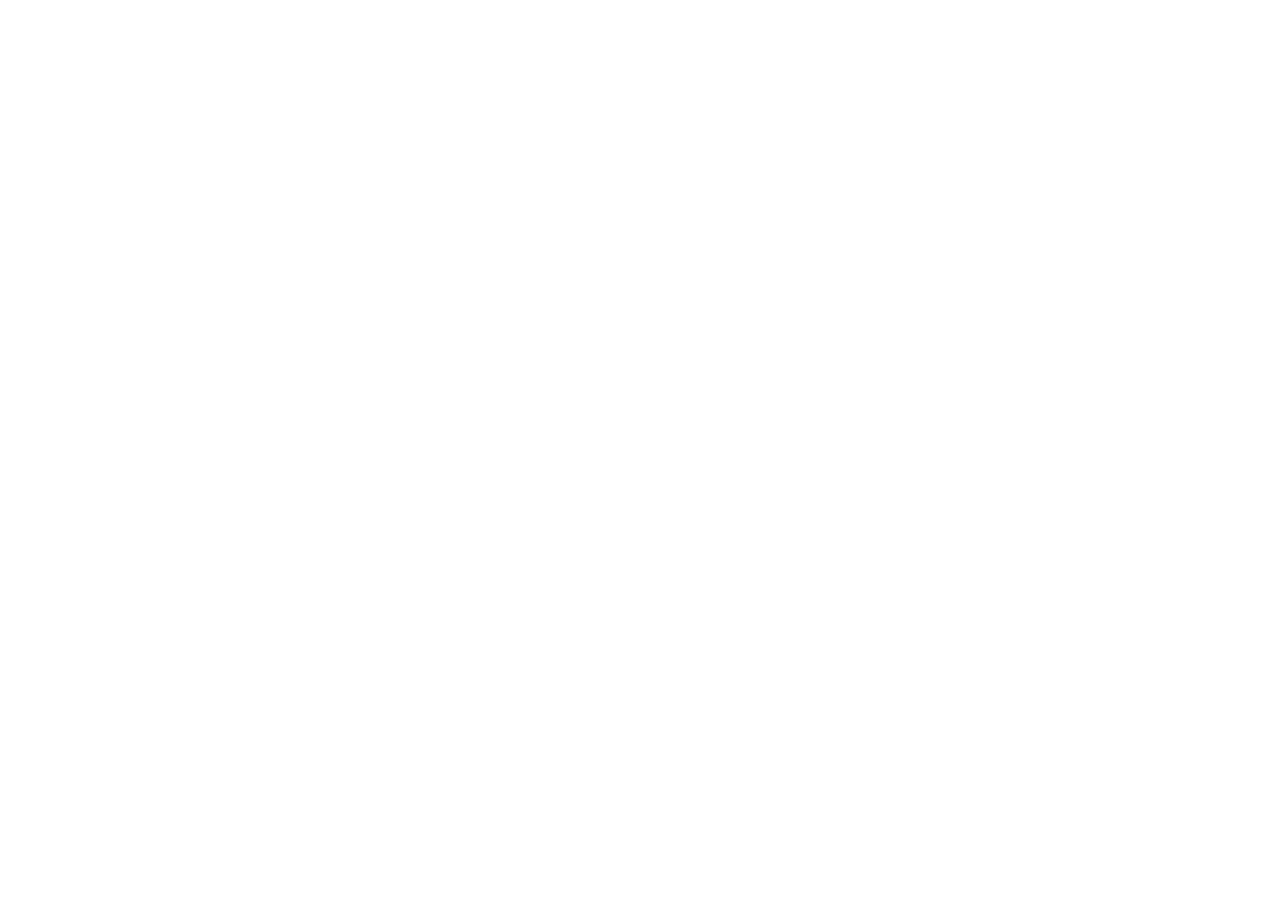
==== pizza.html @ b2aea357 "create css link on the file" ====
<!doctype html>
<html lang="en">
  <head>
    <title>Title</title>
    <meta charset="utf-8">
    <meta name="viewport" content="width=device-width, initial-scale=1, shrink-to-fit=no">
    <meta name="descripton" content ="a simple html file">
    <meta name="author" content ="Fridah Joy Namudu">
    <!--bootstrap css-->
   <link href="css/bootstrap.css" rel="stylesheet" type="text/css">
    <link href="css/styles.css" rel="stylesheet" type="text/css">
    <script
    src="https://code.jquery.com/jquery-3.5.1.js"
    integrity="sha256-QWo7LDvxbWT2tbbQ97B53yJnYU3WhH/C8ycbRAkjPDc="
    crossorigin="anonymous"></script>  
    <script src="js/scripts.js"></script>

    


     </head>
  <body>
      
    
  </body>
</html>
---- css/styles.css ----

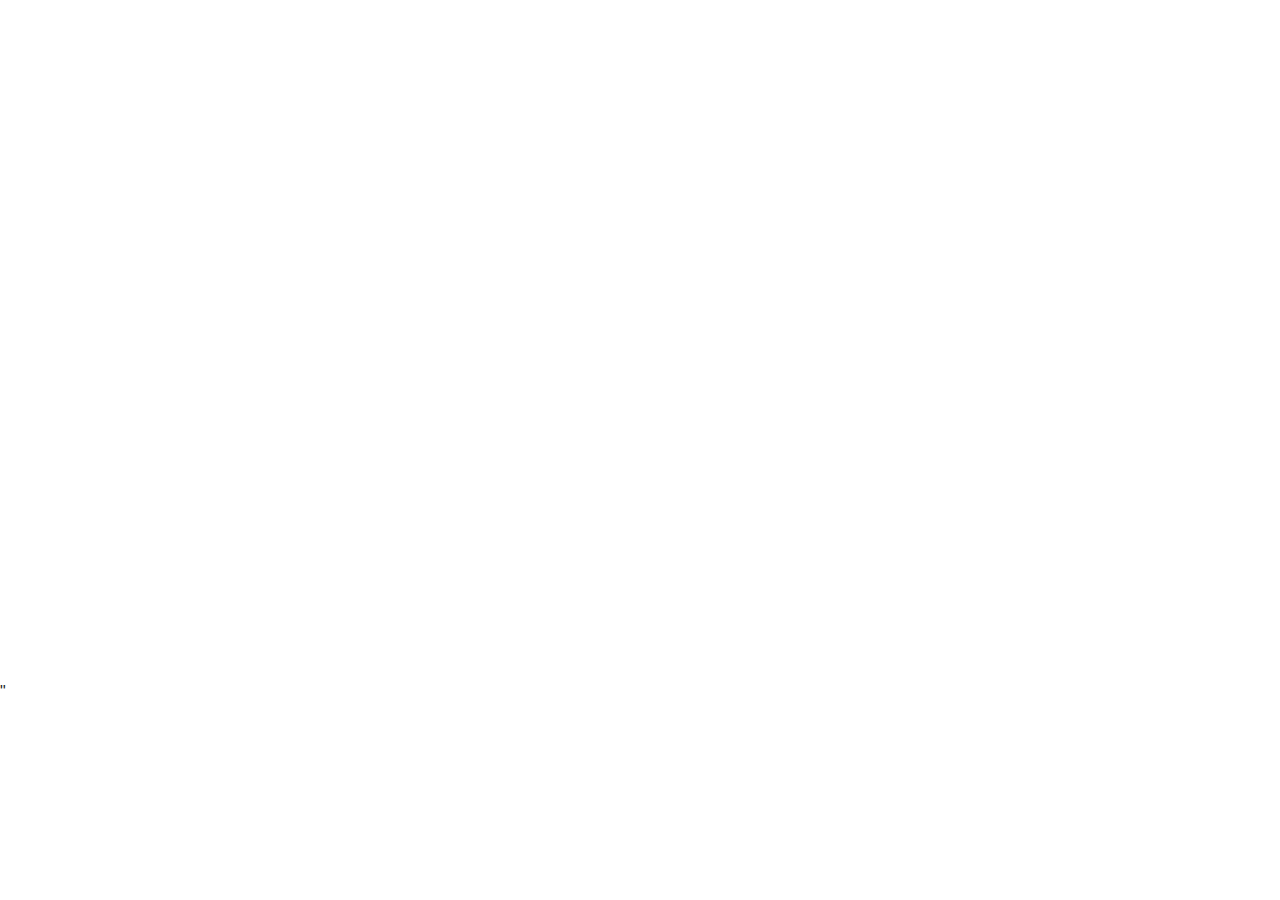
==== commit 365b25c3: "create a js link on the file" ====
--- a/pizza.html
+++ b/pizza.html
@@ -14,12 +14,15 @@
     integrity="sha256-QWo7LDvxbWT2tbbQ97B53yJnYU3WhH/C8ycbRAkjPDc="
     crossorigin="anonymous"></script>  
     <script src="js/scripts.js"></script>
-
-    
-
-
-     </head>
+  </head>
   <body>
+      <div class ="container-fluid">
+          <div class ="section1">
+            <h1>WELCOME TO<br> <div class="text">ISSAPIZZA </div></h1>
+            <p>WHERE WE OFFER THE MOST DELICIOUS PIZZA.</p>
+          </div>
+          
+      </div>"
       
     
   </body>
--- a/css/styles.css
+++ b/css/styles.css
@@ -1,2 +1,18 @@
-
-  +*{
+    overflow-x: hidden;
+}
+.section1{ 
+    text-align: center;
+    font-size-adjust:auto;
+    color:white;
+    background: url('../img/bg.jpg');
+    background-size: cover;
+    height:680px;
+    padding: 2rem;
+}
+.text{
+    font-size: 100px;
+    font-family: cursive;
+    font-weight: bold;
+    font-style: italic;
+}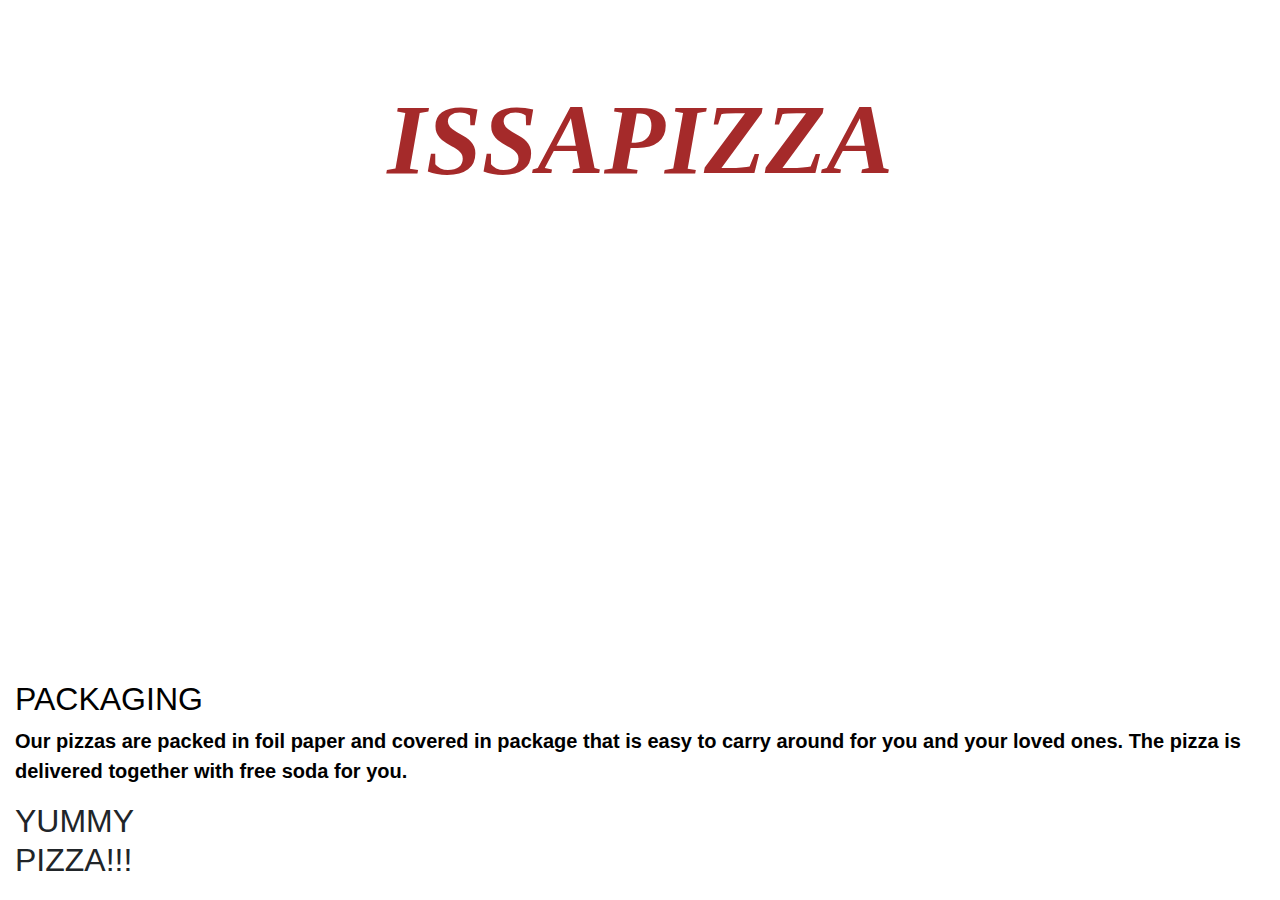
==== commit 0782ccf5: "class section1 to the file" ====
--- a/pizza.html
+++ b/pizza.html
@@ -19,10 +19,27 @@
       <div class ="container-fluid">
           <div class ="section1">
             <h1>WELCOME TO<br> <div class="text">ISSAPIZZA </div></h1>
-            <p>WHERE WE OFFER THE MOST DELICIOUS PIZZA.</p>
+            <h2>WHERE WE OFFER THE MOST DELICIOUS PIZZA.</h2>
+            <div class ="firstparagraph">
+            <p>Choose Issapizza for the most delicious pizza.The pizza dough is produced in-house daily and the reason why the
+              taste is unbelievable.
+            </p>
+            <p>We offer a variey of flavours and you can also choose the toppings you want for your pizza.The pizza are made in high heiginic
+              environment hence safe from bacterial infections.
+            </p>
+            </div>
+          </div>
+          <div class ="section2">
+            <h2>PACKAGING</h2>
+            <p>Our pizzas are packed in foil paper and covered in package that is easy to carry around for you and your loved ones.
+              The pizza is delivered together with free soda for you.
+            </p>
+          </div>
+          <div class ="yummy">
+            <h2>YUMMY<br>PIZZA!!!</h2>
           </div>
           
-      </div>"
+      </div>
       
     
   </body>
--- a/css/styles.css
+++ b/css/styles.css
@@ -15,4 +15,17 @@
     font-family: cursive;
     font-weight: bold;
     font-style: italic;
-}+    color: brown;
+}
+.firstparagraph{
+    font-size: 20px;
+    font-family: sans-serif;
+    font-weight: normal;
+}
+.section2{
+    font-size:20px;
+    font-family: sans-serif;
+    color:black;
+    font-weight: bold;
+}
+
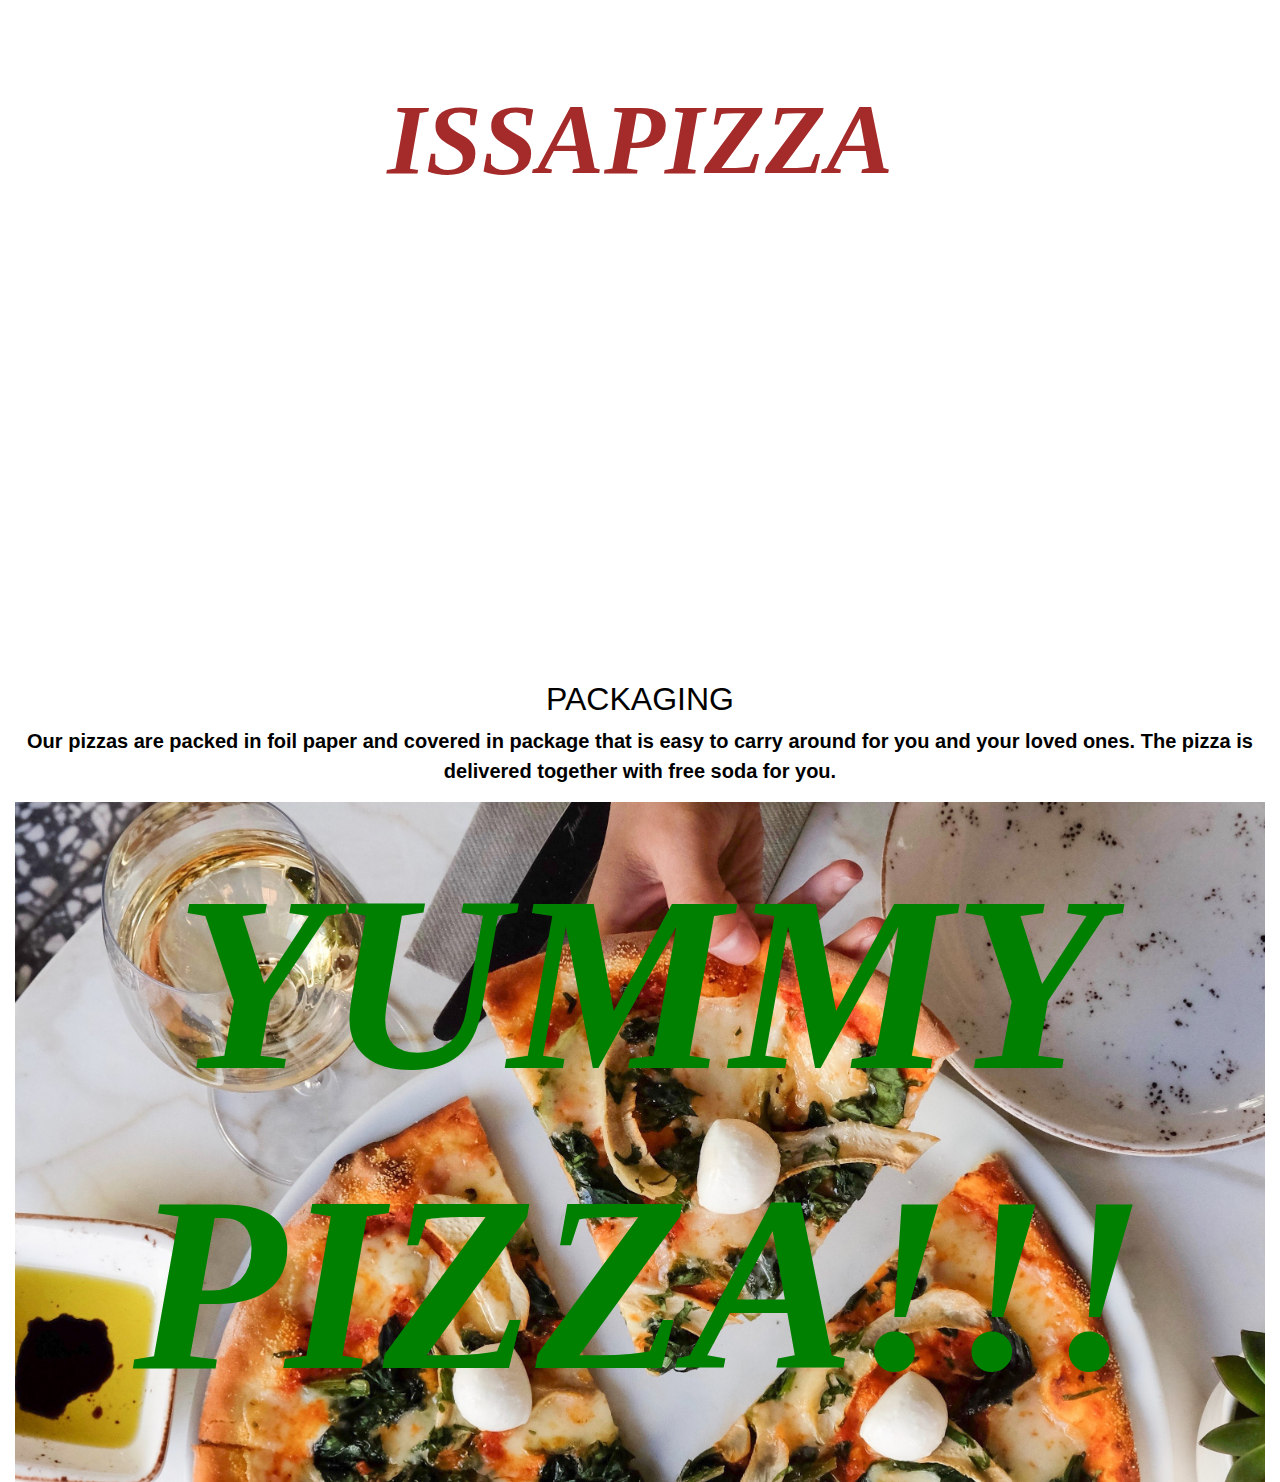
==== commit f7eda9aa: "class section2 to the file" ====
--- a/pizza.html
+++ b/pizza.html
@@ -36,7 +36,7 @@
             </p>
           </div>
           <div class ="yummy">
-            <h2>YUMMY<br>PIZZA!!!</h2>
+           <h2><div class="pizza">YUMMY<br>PIZZA!!!</h2></div>
           </div>
           
       </div>
--- a/css/styles.css
+++ b/css/styles.css
@@ -1,6 +1,7 @@
 *{
     overflow-x: hidden;
 }
+
 .section1{ 
     text-align: center;
     font-size-adjust:auto;
@@ -27,5 +28,19 @@
     font-family: sans-serif;
     color:black;
     font-weight: bold;
+    text-align: center;
 }
-
+.yummy{
+    text-align: center;
+    background: url('../img/intro.jpg');
+    background-size: cover;
+    height:680px;
+    padding:2rem;
+}
+.pizza{
+    font-size:250px;
+    font-family: cursive;
+    font-style: italic;
+    font-weight: bold;
+    color:green;
+}
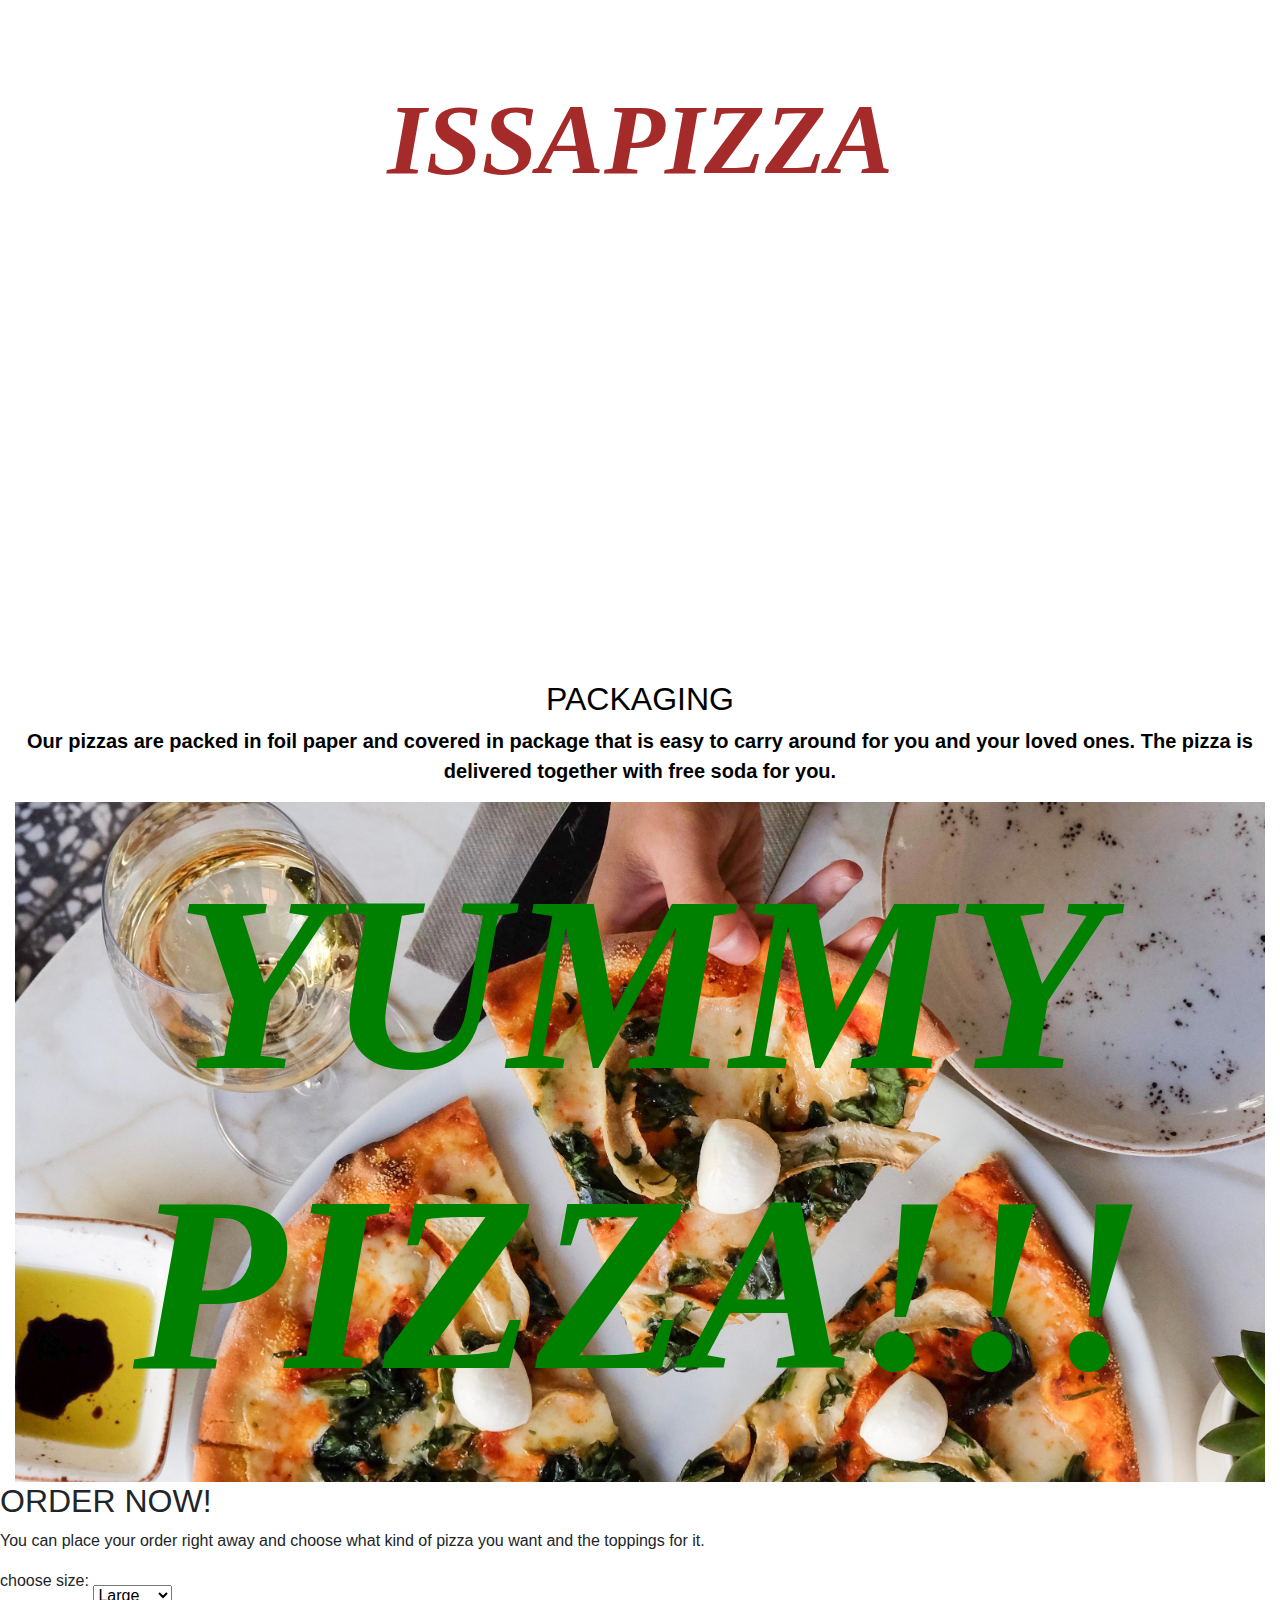
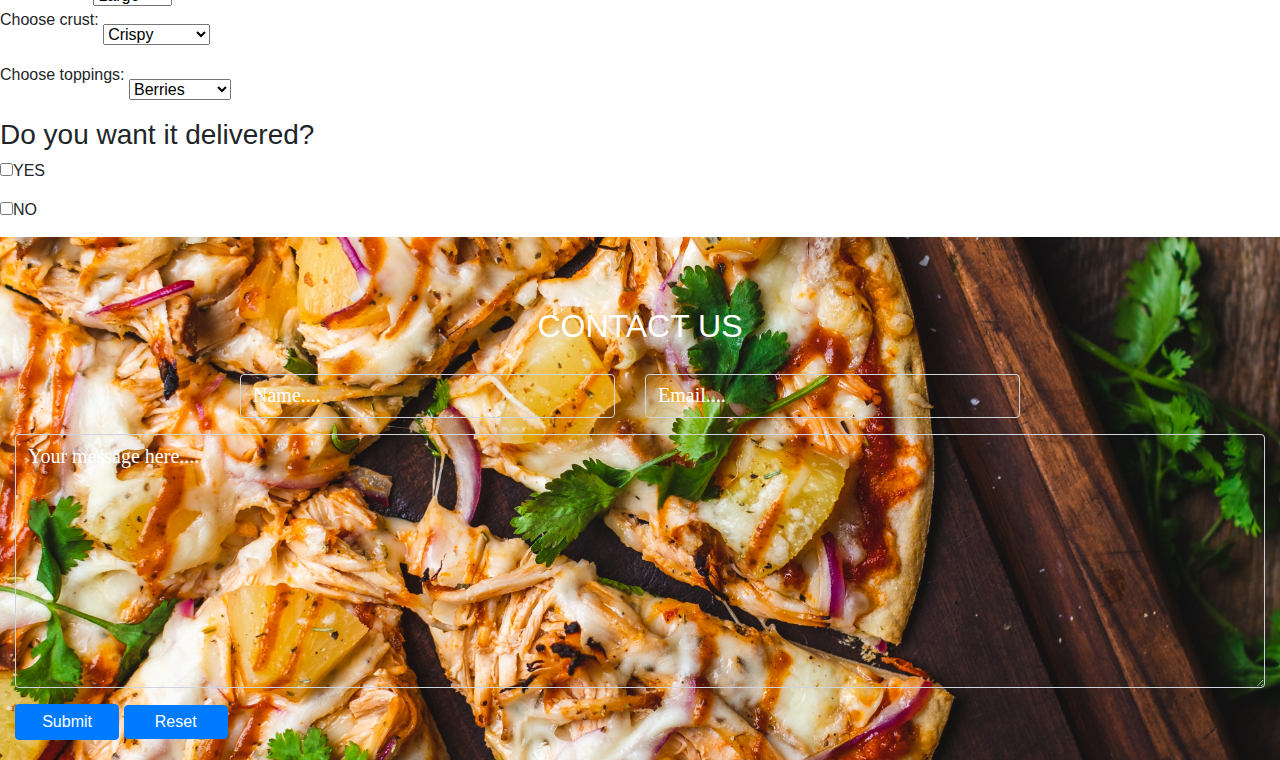
==== commit 1216bd03: "add class order to the file" ====
--- a/pizza.html
+++ b/pizza.html
@@ -38,9 +38,59 @@
           <div class ="yummy">
            <h2><div class="pizza">YUMMY<br>PIZZA!!!</h2></div>
           </div>
-          
-      </div>
-      
-    
+          <div class="order">
+            <h2>ORDER NOW!</h2>
+            <p>You can place your order right away and choose what kind of pizza you want and the toppings for it.</p>
+            <div class ="form">
+            <form action="/action_page.png">
+            <label for="size">choose size:</label>
+          <select name="size" id="size">
+            <option value="large">Large</option>
+            <option value ="medium">Medium</option>
+            <option value="small">Small</option>
+          </select>
+          <p>
+          <label for="crust">Choose crust:</label>
+            <select name="crust" id="crust">
+            <option value="crispy">Crispy</option>
+            <option value="stuffed">Stuffed</option>
+            <option value="Glutten-free">Glutten-free</option>
+          </select>
+          </p>
+          <p>
+          <label for ="toppings"> Choose toppings:</label>
+          <select name="toppings" id="toppings">
+            <option value="berries">Berries</option>
+            <option value="pineapples">Pineapples</option>
+            <option value="reisains">Reisains</option>
+            <option value="nuts">Nuts</option>
+          </select>
+          </p>
+        </form>
+        </div>
+        <h3>Do you want it delivered?</h3>
+        <div class="checkbox">
+          <label><input type="checkbox" value="">YES</label>
+        </div>
+        <div class="checkbox">
+          <label><input type="checkbox" value="">NO</label>
+        </div>
+          </div>
+        </form>
+          <div class="container-fluid contact">
+            <h2>CONTACT US</h2>
+             <from id="formValidity">
+              <div class="form-group form-inline">
+                <input type="text" class="form-control" placeholder = "Name...." name="MERGE1" id="MERGE1" size="25" value="">
+                <input type="email" class="form-control"  placeholder = "Email...." name="MERGE0" id="MERGE0" size="25" value="">
+              </div>
+              <div class="form-group">
+                <textarea class="form-control" rows="8" id="comment" placeholder = "Your message here...." value="" name="MMERGE3" class="" id="mce-MMERGE3"></textarea>
+              </div>
+              <button type="submit" class="btn btn-primary col-md-1" style="padding: 5px;">Submit</button>
+              <button type="reset" class="btn btn-primary col-md-1" style="padding: 4px" >Reset</button>
+              </form>
+          </div>
+        </div>  
   </body>
 </html>--- a/css/styles.css
+++ b/css/styles.css
@@ -44,3 +44,44 @@
     font-weight: bold;
     color:green;
 }
+/* styling the input section    */
+.contact{
+    background-image: url("../img/logo.jpg");
+    background-position: center;
+    background-size: cover;
+    background-repeat: no-repeat;
+    color: white;
+}
+.contact h2{
+   text-align: center;
+   margin-top: 30px;
+   padding-top: 40px;
+   padding-bottom: 20px;
+   font-family: 'Roboto',sans-serif;
+}
+input[type=text],input[type=email],#comment{
+   background: transparent;
+   color: white;
+   font-size: 20px;
+   font-family: 'Copse',serif;
+}
+.form-control::-webkit-input-placeholder{
+   color: white;
+}
+#MERGE1{
+   width: 30%;
+   margin-left: 18%;
+   margin-right: 30px;
+}
+#MERGE0{
+   width: 30%;
+
+}
+button{
+   align-items: center;
+   padding-bottom: 30px;
+   margin-bottom: 20px;
+}
+.unimportant{
+    background-color: black;
+}
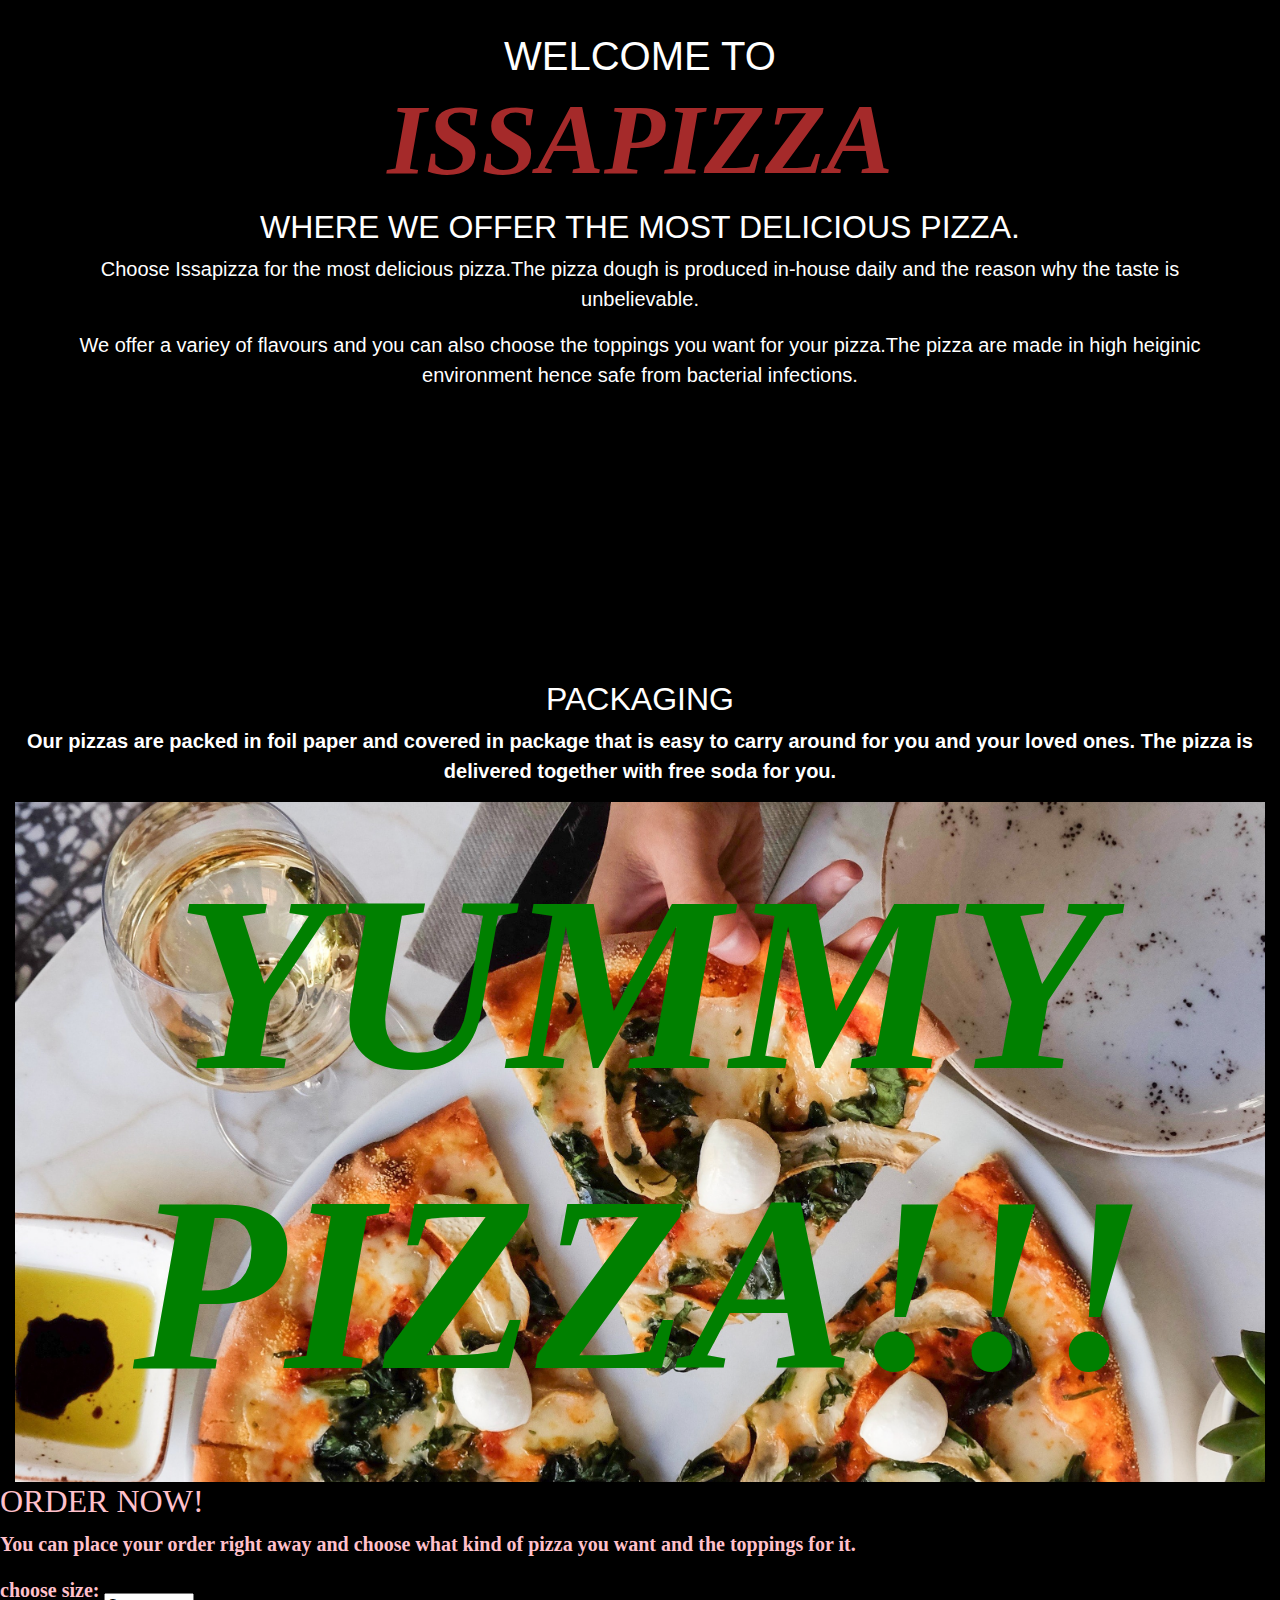
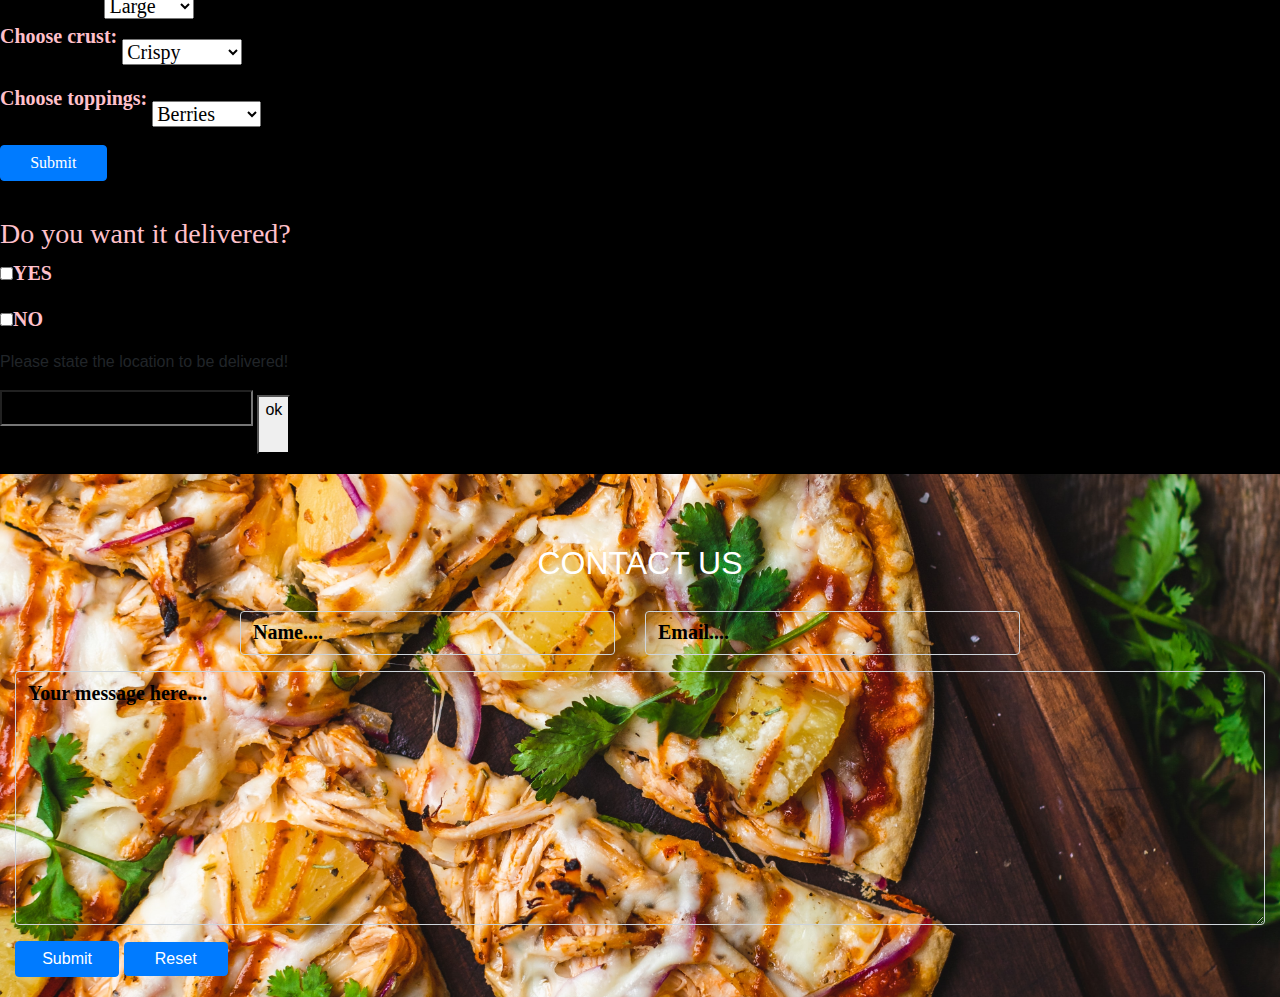
==== commit b8582012: "class checkbox to the file" ====
--- a/pizza.html
+++ b/pizza.html
@@ -13,7 +13,7 @@
     src="https://code.jquery.com/jquery-3.5.1.js"
     integrity="sha256-QWo7LDvxbWT2tbbQ97B53yJnYU3WhH/C8ycbRAkjPDc="
     crossorigin="anonymous"></script>  
-    <script src="js/scripts.js"></script>
+    <script src="js/script.js"></script>
   </head>
   <body>
       <div class ="container-fluid">
@@ -29,6 +29,7 @@
             </p>
             </div>
           </div>
+          
           <div class ="section2">
             <h2>PACKAGING</h2>
             <p>Our pizzas are packed in foil paper and covered in package that is easy to carry around for you and your loved ones.
@@ -65,7 +66,9 @@
             <option value="reisains">Reisains</option>
             <option value="nuts">Nuts</option>
           </select>
-          </p>
+          </p> 
+
+         <p><button type="submit" class="btn btn-primary col-md-1" style="padding: 5px;">Submit</button></p>
         </form>
         </div>
         <h3>Do you want it delivered?</h3>
@@ -76,7 +79,11 @@
           <label><input type="checkbox" value="">NO</label>
         </div>
           </div>
+          <p>Please state the location to be delivered!</p>
+          <input type ="text" id="location" Your pizza will be delivered at="">
+          <Button id="ok">ok</Button>
         </form>
+      </div>
           <div class="container-fluid contact">
             <h2>CONTACT US</h2>
              <from id="formValidity">
@@ -87,7 +94,7 @@
               <div class="form-group">
                 <textarea class="form-control" rows="8" id="comment" placeholder = "Your message here...." value="" name="MMERGE3" class="" id="mce-MMERGE3"></textarea>
               </div>
-              <button type="submit" class="btn btn-primary col-md-1" style="padding: 5px;">Submit</button>
+              <button type="submit" class="btn btn-primary col-md-1" id="submit" style="padding: 5px;">Submit</button>
               <button type="reset" class="btn btn-primary col-md-1" style="padding: 4px" >Reset</button>
               </form>
           </div>
--- a/css/styles.css
+++ b/css/styles.css
@@ -26,7 +26,7 @@
 .section2{
     font-size:20px;
     font-family: sans-serif;
-    color:black;
+    color:white;
     font-weight: bold;
     text-align: center;
 }
@@ -66,7 +66,8 @@
    font-family: 'Copse',serif;
 }
 .form-control::-webkit-input-placeholder{
-   color: white;
+   color:black;
+   font-weight: bold;
 }
 #MERGE1{
    width: 30%;
@@ -82,6 +83,13 @@
    padding-bottom: 30px;
    margin-bottom: 20px;
 }
-.unimportant{
+
+body{
     background-color: black;
 }
+.order{
+    font-size: 20px;
+    font-family: fantasy;
+    font-weight: bold;
+    color: pink;
+}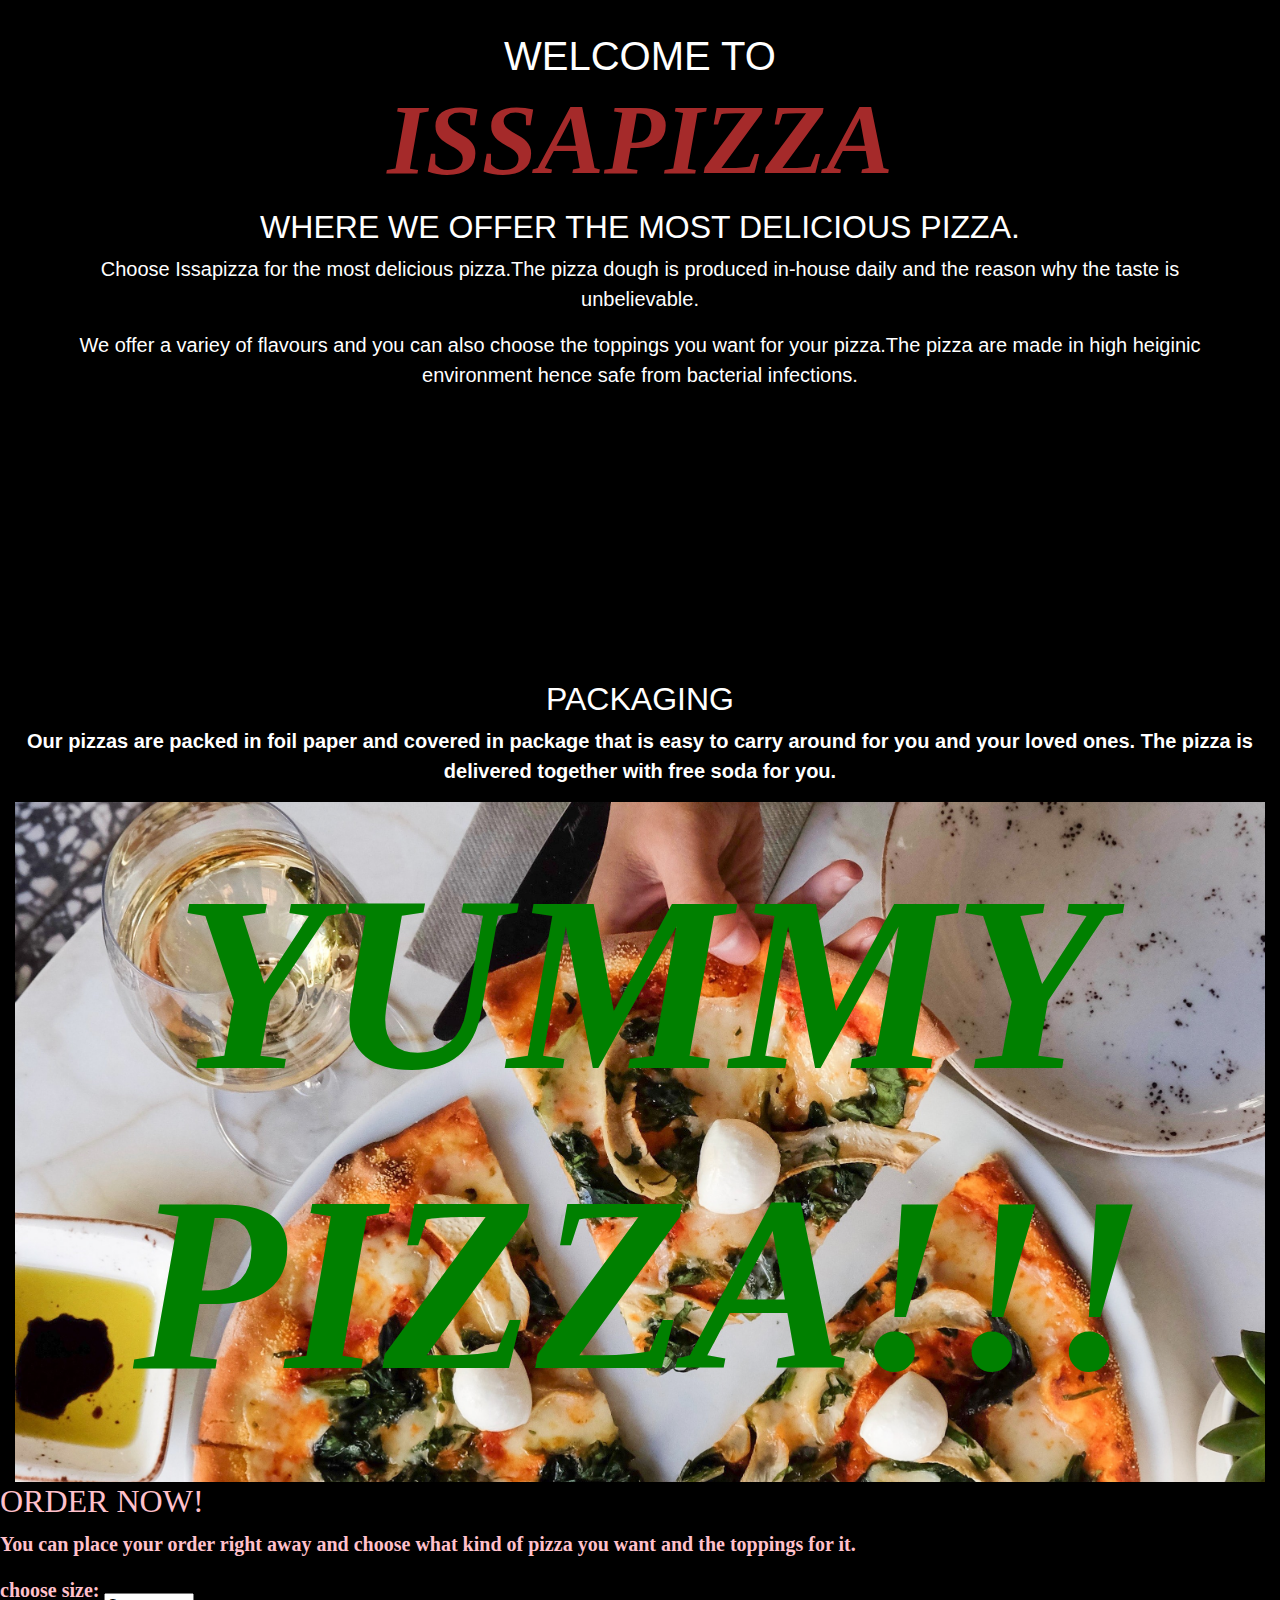
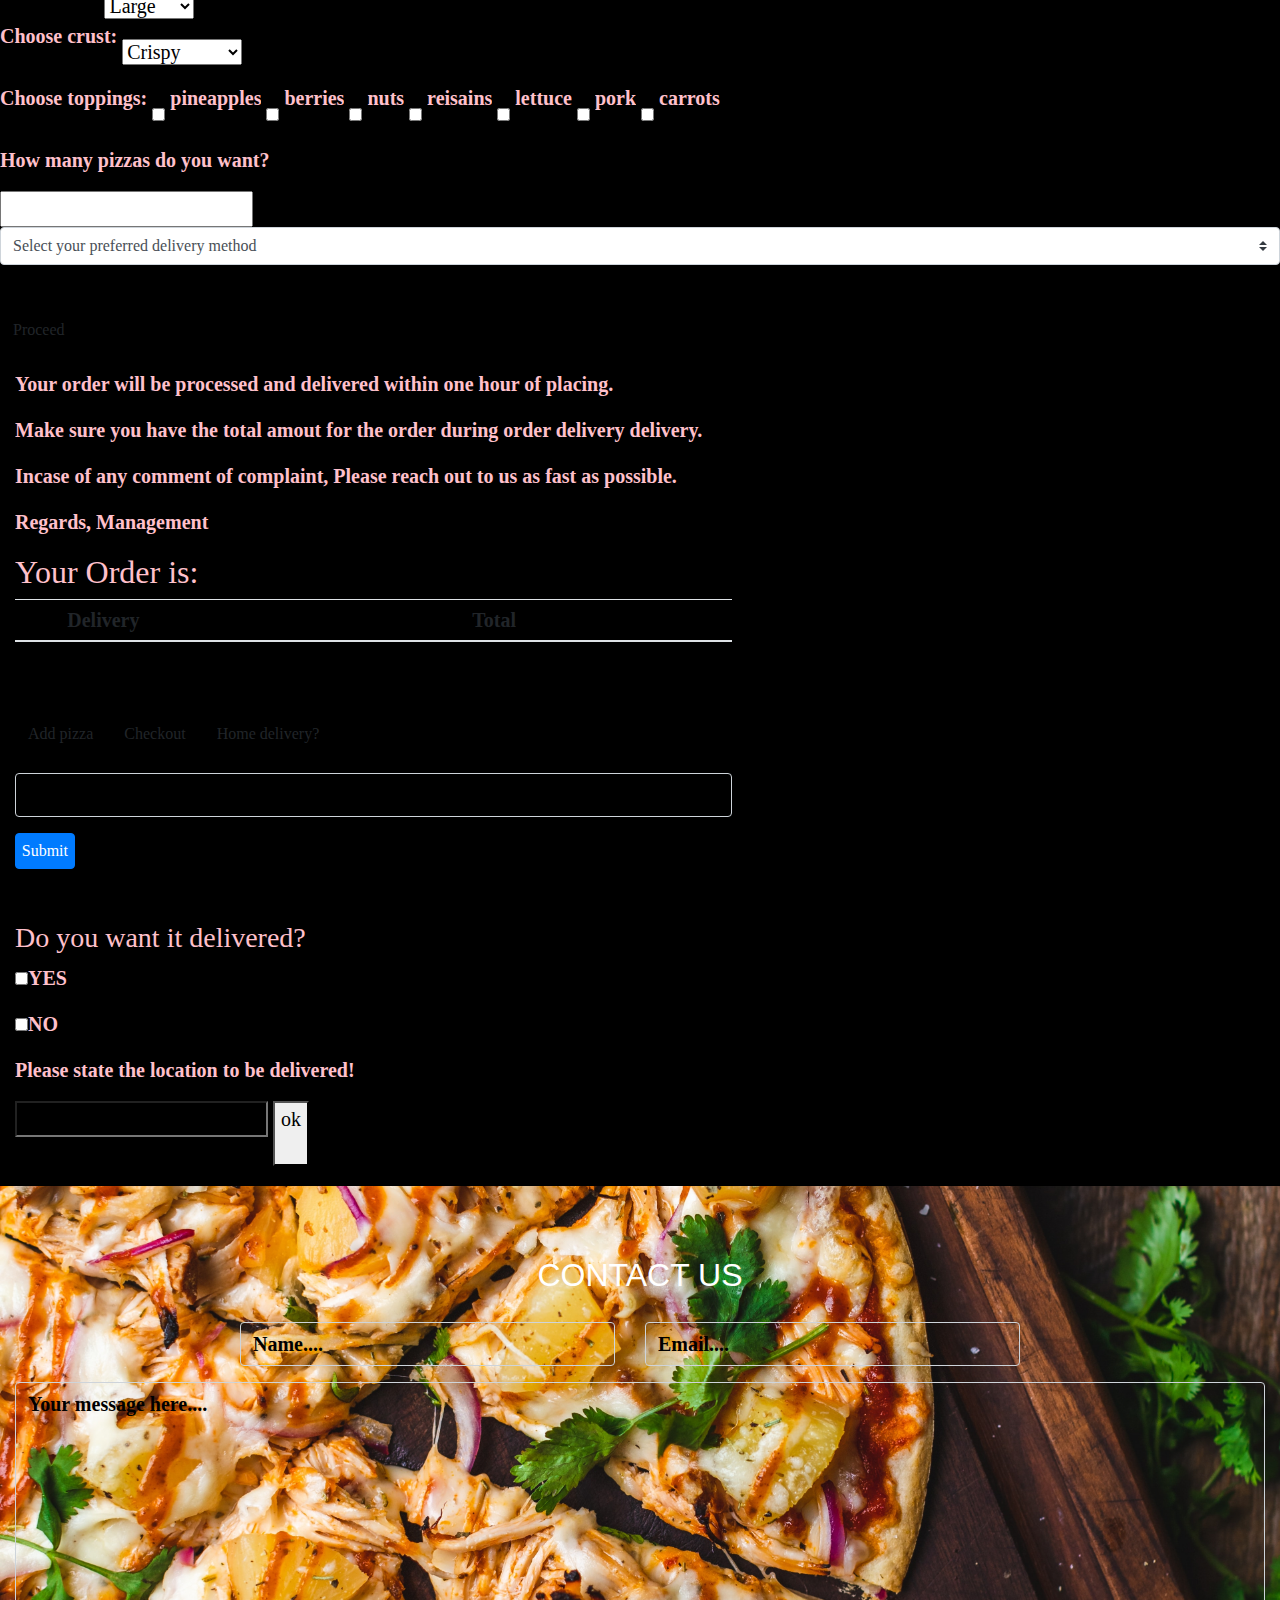
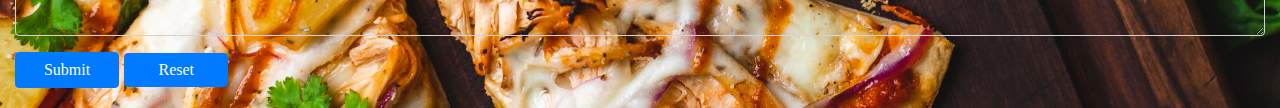
==== commit 6171398e: "add files via upload" ====
--- a/pizza.html
+++ b/pizza.html
@@ -60,13 +60,86 @@
           </p>
           <p>
           <label for ="toppings"> Choose toppings:</label>
-          <select name="toppings" id="toppings">
-            <option value="berries">Berries</option>
-            <option value="pineapples">Pineapples</option>
-            <option value="reisains">Reisains</option>
-            <option value="nuts">Nuts</option>
+          <input type ="checkbox" id="toppings1"name= "toppings" value="pineapples">
+          <label for toppings = "toppings">pineapples</label>
+
+          <input type ="checkbox" id="toppings2"name= "toppings" value="berries">
+          <label for toppings = "toppings">berries</label>
+
+          <input type ="checkbox" id="toppings3"name= "toppings" value="nuts">
+          <label for toppings = "toppings">nuts</label>
+
+          <input type ="checkbox" id="toppings4"name= "toppings" value="reisains">
+           <label for toppings = "toppings">reisains</label>
+
+          <input type ="checkbox" id="toppings5"name= "toppings" value="lettuce">
+          <label for toppings = "toppings">lettuce</label>
+
+          <input type ="checkbox" id="toppings6"name= "toppings" value="pork">
+          <label for toppings = "toppings">pork</label>
+
+          <input type ="checkbox" id="toppings7"name= "toppings" value="carrots">
+          <label for toppings = "toppings">carrots</label>
+        </p>
+          <p>How many pizzas do you want?</p>
+          <input type="number" id="pizzas">
+
+          <select class="browser-default custom-select custom-select-md mb-3" id="crust">
+            <option selected value="0">Select your preferred delivery method</option>
+            <option value="Nairobi cbd">Nairobi cbd -- sh. 500</option>
+            <option value="Other parts of Nairobi">Other parts of Nairobi -- sh. 1000</option>
+            <option value="Outside Nairobi">Outside Nairobi-- sh. 1500</option>
           </select>
-          </p> 
+
+          <br><br>
+          <button type="submit" class="btn btn-orange proceed">Proceed</button>
+        </form>
+
+      </div>
+      <div class="col-sm-7">
+        <div id="information">
+          <p>Your order will be processed and delivered within one hour of placing.</p>
+          <p>Make sure you have the total amout for the order during order delivery delivery.</p>
+          <p>Incase of any comment of complaint, Please reach out to us as fast as possible.</p>
+          <p id="regards">Regards, Management</p>
+        </div>
+
+        <div class="choise">
+          <h2>Your Order is:</h2>
+          <div id="your-orders">
+            <table class="table table-sm  pizzatable">
+              <thead>
+                <tr>
+                  <th scope="col"></th>
+                  <th scope="col">Delivery</th>
+                  <th scope="col">Total</th>
+                </tr>
+              </thead>
+
+              <tbody id="ordersmade">
+                <tr>
+                  <td id="pizza"></td>
+                  <td id="pizzacrust"></td>
+                  <td id="totals"></td>
+                </tr>
+              </tbody>
+            </table>
+            <p id="pizzatotal"></p>
+            <p id="totalbill"></p>
+
+            <p id="finallmessage"></p>
+          </div>
+          <button class="btn btn-orange addpizza">Add pizza</button>
+          <button class="btn btn-orange" id="checkout">
+Checkout</button>
+          <button class="btn btn-orange deliver">Home delivery?</button>
+        </div>
+        <div class="delivery">
+          <form action="">
+            <div class="form-group">
+              <input type="text" id="name" class="form-control mb-3" placeholder="Name">
+
+
 
          <p><button type="submit" class="btn btn-primary col-md-1" style="padding: 5px;">Submit</button></p>
         </form>
